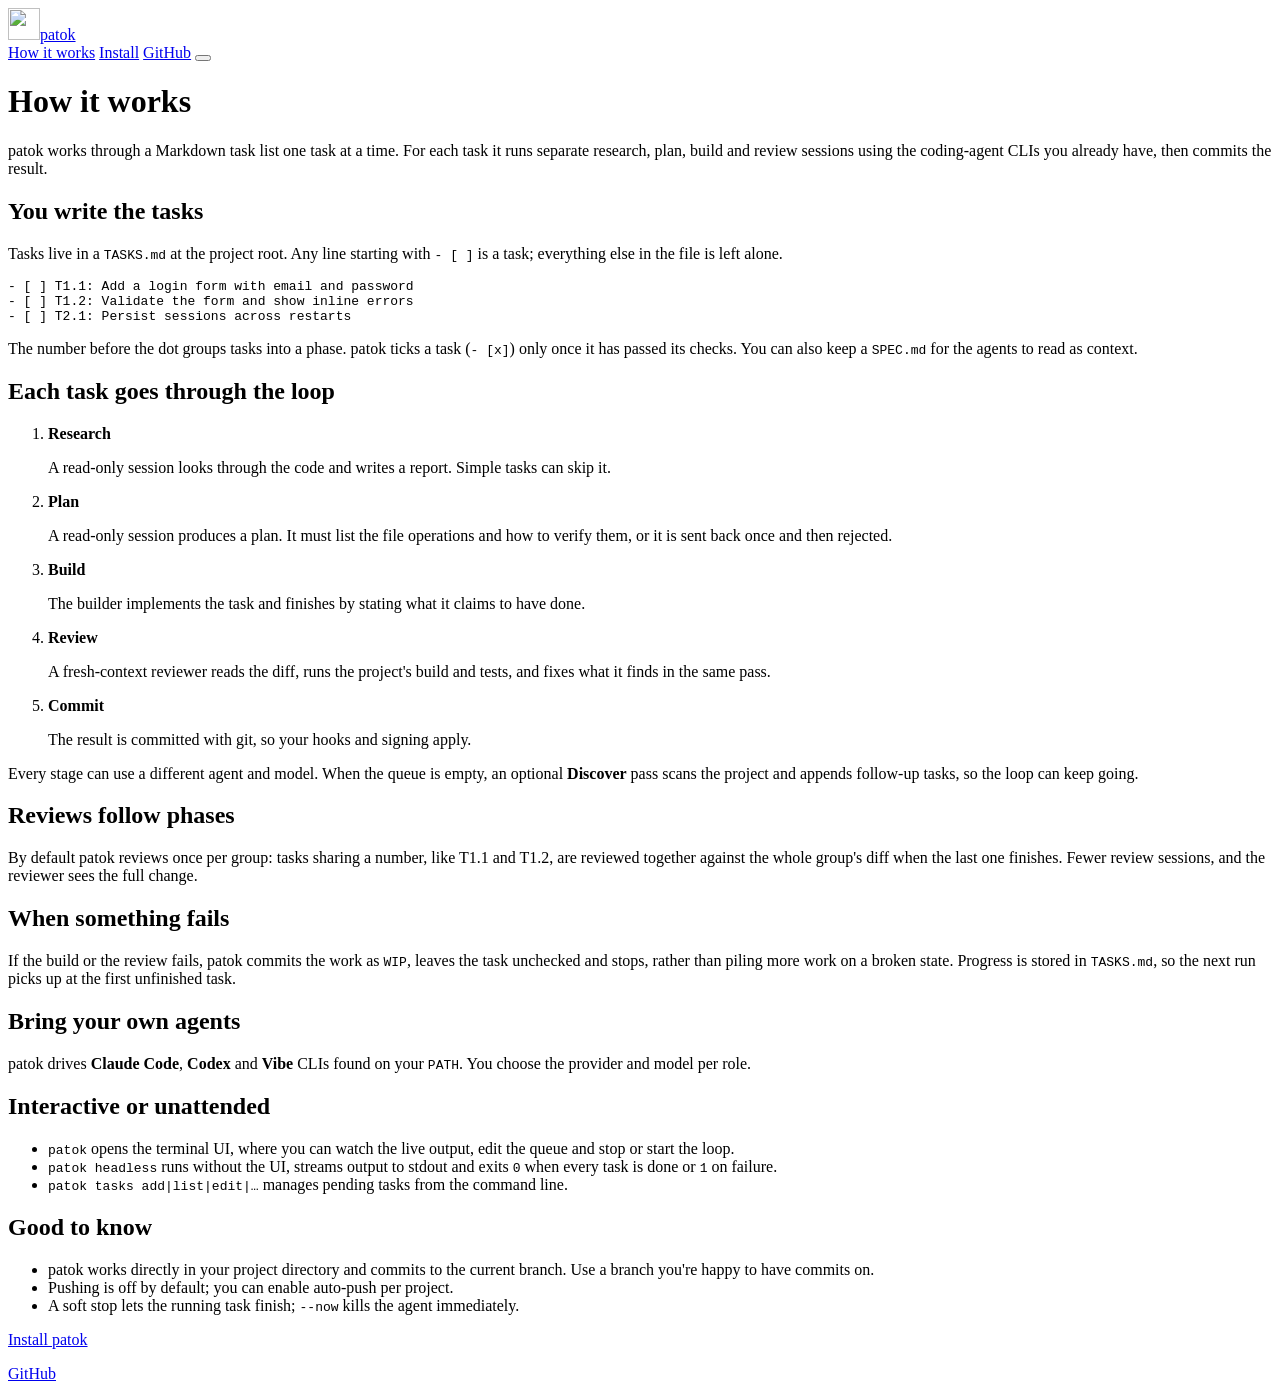
==== public/how-it-works/index.html @ 9f5209d3 "Add How it works page with agent-colored loop stages New /how-it-works/ page explains the task list," ====
<!doctype html>
<html lang="en">
<head>
<meta charset="utf-8">
<meta name="viewport" content="width=device-width, initial-scale=1">
<title>How patok works</title>
<link rel="icon" href="/favicon.svg" type="image/svg+xml">
<link rel="icon" href="/favicon.ico" sizes="48x48">
<link rel="apple-touch-icon" href="/apple-touch-icon.png">
<meta name="description" content="How patok turns a Markdown task list into commits: research, plan, build and review, one task at a time.">
<link rel="stylesheet" href="/style.css">
<script src="/theme.js"></script>
</head>
<body>
<nav class="nav">
  <a class="home" href="/"><img src="/logo.svg" alt="" width="32" height="32">patok</a>
  <div class="links">
    <a href="/how-it-works/">How it works</a>
    <a href="/install/">Install</a>
    <a href="https://github.com/patok-dev/patok">GitHub</a>
    <button type="button" class="theme-toggle" aria-label="Toggle dark theme"></button>
  </div>
</nav>

<main class="page">
  <h1>How it works</h1>
  <p>patok works through a Markdown task list one task at a time. For each task it runs
    separate research, plan, build and review sessions using the coding-agent CLIs you
    already have, then commits the result.</p>

  <h2>You write the tasks</h2>
  <p>Tasks live in a <code>TASKS.md</code> at the project root. Any line starting with
    <code>- [ ]</code> is a task; everything else in the file is left alone.</p>
<pre><code>- [ ] T1.1: Add a login form with email and password
- [ ] T1.2: Validate the form and show inline errors
- [ ] T2.1: Persist sessions across restarts</code></pre>
  <p>The number before the dot groups tasks into a phase. patok ticks a task
    (<code>- [x]</code>) only once it has passed its checks. You can also keep a
    <code>SPEC.md</code> for the agents to read as context.</p>

  <h2>Each task goes through the loop</h2>
  <ol class="steps">
    <li class="research"><strong>Research</strong>
      <p>A read-only session looks through the code and writes a report. Simple tasks can skip it.</p></li>
    <li class="plan"><strong>Plan</strong>
      <p>A read-only session produces a plan. It must list the file operations and how to verify
        them, or it is sent back once and then rejected.</p></li>
    <li class="build"><strong>Build</strong>
      <p>The builder implements the task and finishes by stating what it claims to have done.</p></li>
    <li class="review"><strong>Review</strong>
      <p>A fresh-context reviewer reads the diff, runs the project's build and tests, and fixes what
        it finds in the same pass.</p></li>
    <li><strong>Commit</strong>
      <p>The result is committed with git, so your hooks and signing apply.</p></li>
  </ol>
  <p>Every stage can use a different agent and model. When the queue is empty, an optional
    <strong class="agent-discover">Discover</strong> pass scans the project and appends follow-up tasks, so the loop can
    keep going.</p>

  <h2>Reviews follow phases</h2>
  <p>By default patok reviews once per group: tasks sharing a number, like T1.1 and T1.2, are
    reviewed together against the whole group's diff when the last one finishes. Fewer review
    sessions, and the reviewer sees the full change.</p>

  <h2>When something fails</h2>
  <p>If the build or the review fails, patok commits the work as <code>WIP</code>, leaves the task
    unchecked and stops, rather than piling more work on a broken state. Progress is stored in
    <code>TASKS.md</code>, so the next run picks up at the first unfinished task.</p>

  <h2>Bring your own agents</h2>
  <p>patok drives <strong>Claude Code</strong>, <strong>Codex</strong> and <strong>Vibe</strong>
    CLIs found on your <code>PATH</code>. You choose the provider and model per role.</p>

  <h2>Interactive or unattended</h2>
  <ul>
    <li><code>patok</code> opens the terminal UI, where you can watch the live output, edit the queue
      and stop or start the loop.</li>
    <li><code>patok headless</code> runs without the UI, streams output to stdout and exits
      <code>0</code> when every task is done or <code>1</code> on failure.</li>
    <li><code>patok tasks add|list|edit|…</code> manages pending tasks from the command line.</li>
  </ul>

  <h2>Good to know</h2>
  <ul>
    <li>patok works directly in your project directory and commits to the current branch. Use a
      branch you're happy to have commits on.</li>
    <li>Pushing is off by default; you can enable auto-push per project.</li>
    <li>A soft stop lets the running task finish; <code>--now</code> kills the agent immediately.</li>
  </ul>

  <p class="cta-end"><a class="btn primary" href="/install/">Install patok</a></p>
</main>

<footer><a href="https://github.com/patok-dev/patok">GitHub</a></footer>
<script src="/site.js"></script>
</body>
</html>
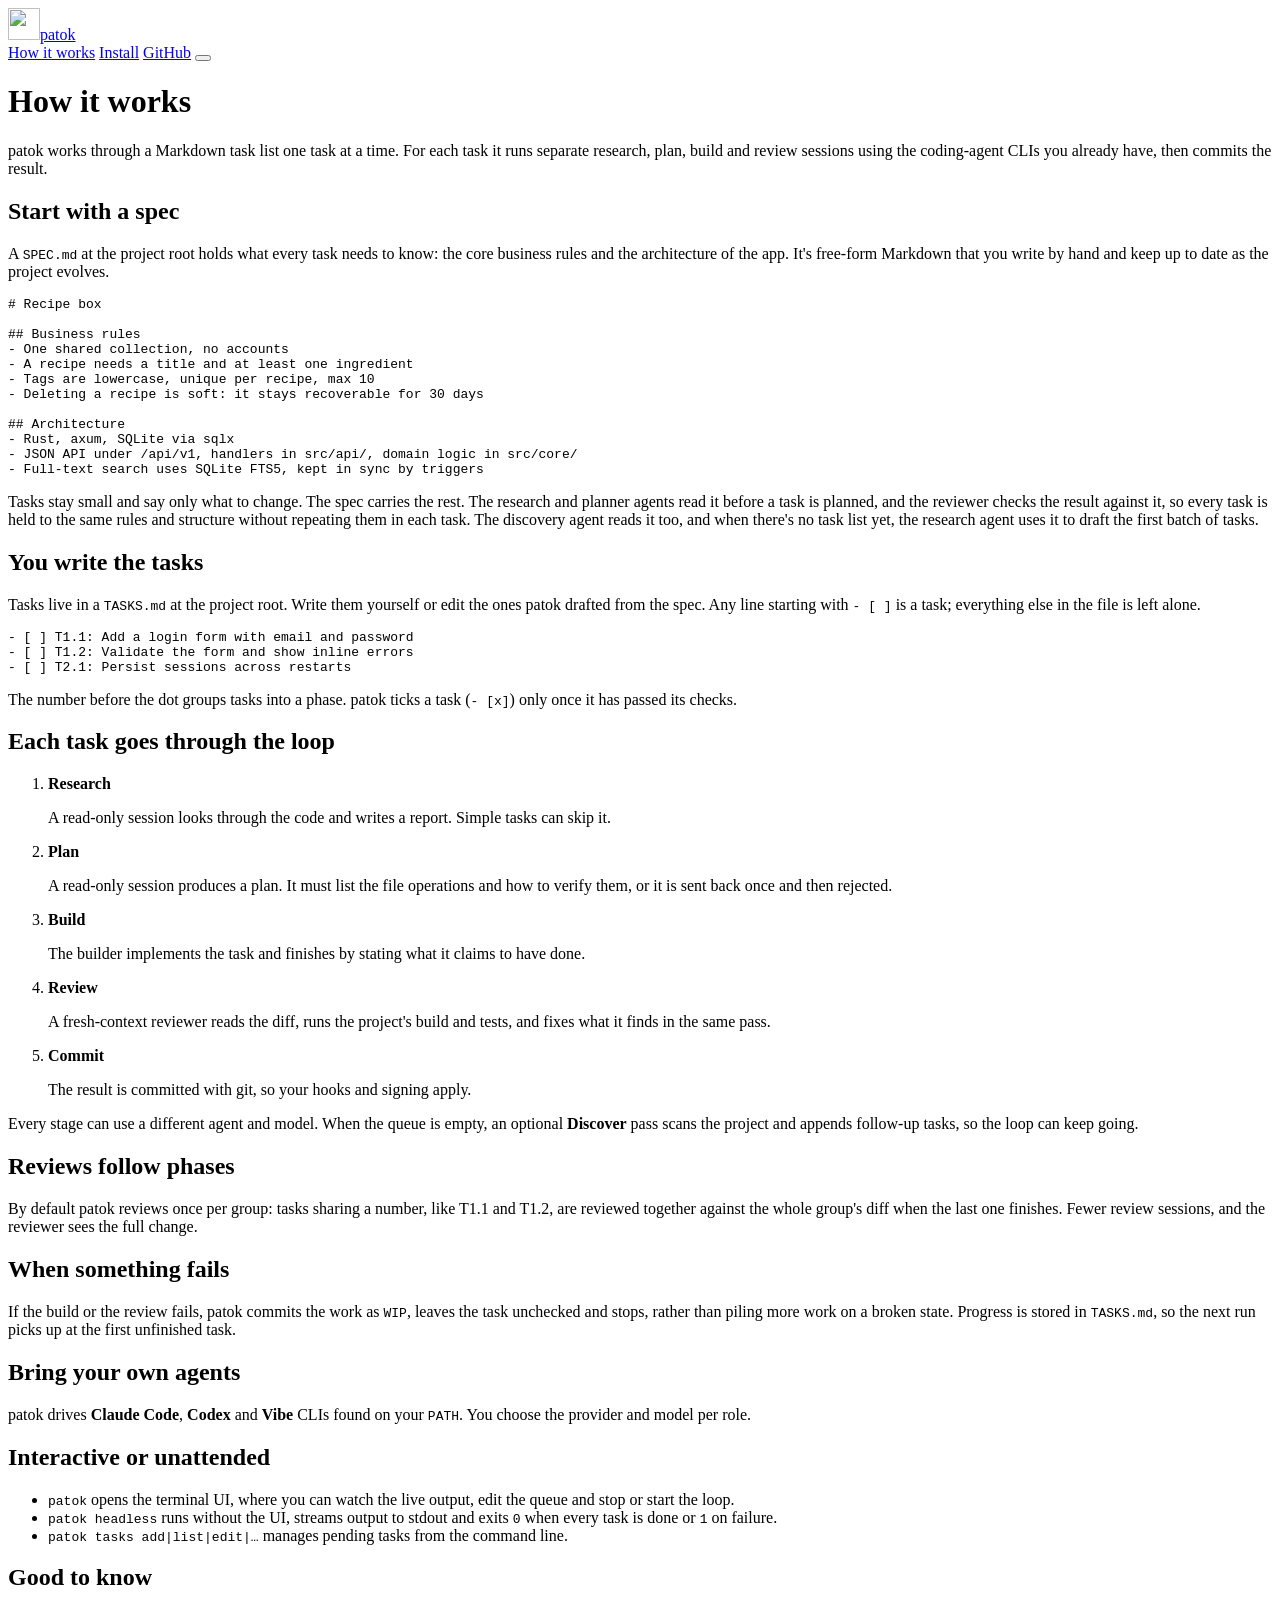
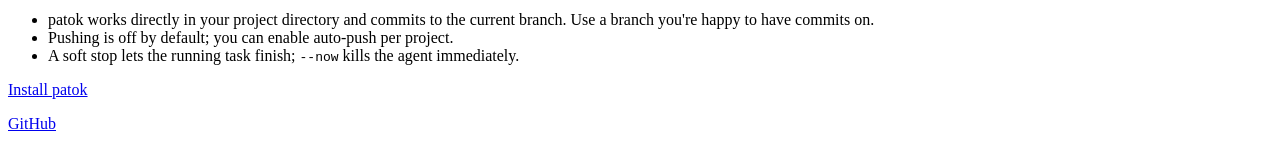
==== commit 135b40a3: "Add spec section to How it works page Explain SPEC.md as shared project knowledge (business rules an" ====
--- a/public/how-it-works/index.html
+++ b/public/how-it-works/index.html
@@ -28,15 +28,37 @@
     separate research, plan, build and review sessions using the coding-agent CLIs you
     already have, then commits the result.</p>
 
+  <h2>Start with a spec</h2>
+  <p>A <code>SPEC.md</code> at the project root holds what every task needs to know: the core
+    business rules and the architecture of the app. It's free-form Markdown that you write
+    by hand and keep up to date as the project evolves.</p>
+<pre><code># Recipe box
+
+## Business rules
+- One shared collection, no accounts
+- A recipe needs a title and at least one ingredient
+- Tags are lowercase, unique per recipe, max 10
+- Deleting a recipe is soft: it stays recoverable for 30 days
+
+## Architecture
+- Rust, axum, SQLite via sqlx
+- JSON API under /api/v1, handlers in src/api/, domain logic in src/core/
+- Full-text search uses SQLite FTS5, kept in sync by triggers</code></pre>
+  <p>Tasks stay small and say only what to change. The spec carries the rest. The research and
+    planner agents read it before a task is planned, and the reviewer checks the result against it,
+    so every task is held to the same rules and structure without repeating them in each task. The
+    discovery agent reads it too, and when there's no task list yet, the research agent uses it to
+    draft the first batch of tasks.</p>
+
   <h2>You write the tasks</h2>
-  <p>Tasks live in a <code>TASKS.md</code> at the project root. Any line starting with
-    <code>- [ ]</code> is a task; everything else in the file is left alone.</p>
+  <p>Tasks live in a <code>TASKS.md</code> at the project root. Write them yourself or edit the
+    ones patok drafted from the spec. Any line starting with <code>- [ ]</code> is a task;
+    everything else in the file is left alone.</p>
 <pre><code>- [ ] T1.1: Add a login form with email and password
 - [ ] T1.2: Validate the form and show inline errors
 - [ ] T2.1: Persist sessions across restarts</code></pre>
   <p>The number before the dot groups tasks into a phase. patok ticks a task
-    (<code>- [x]</code>) only once it has passed its checks. You can also keep a
-    <code>SPEC.md</code> for the agents to read as context.</p>
+    (<code>- [x]</code>) only once it has passed its checks.</p>
 
   <h2>Each task goes through the loop</h2>
   <ol class="steps">
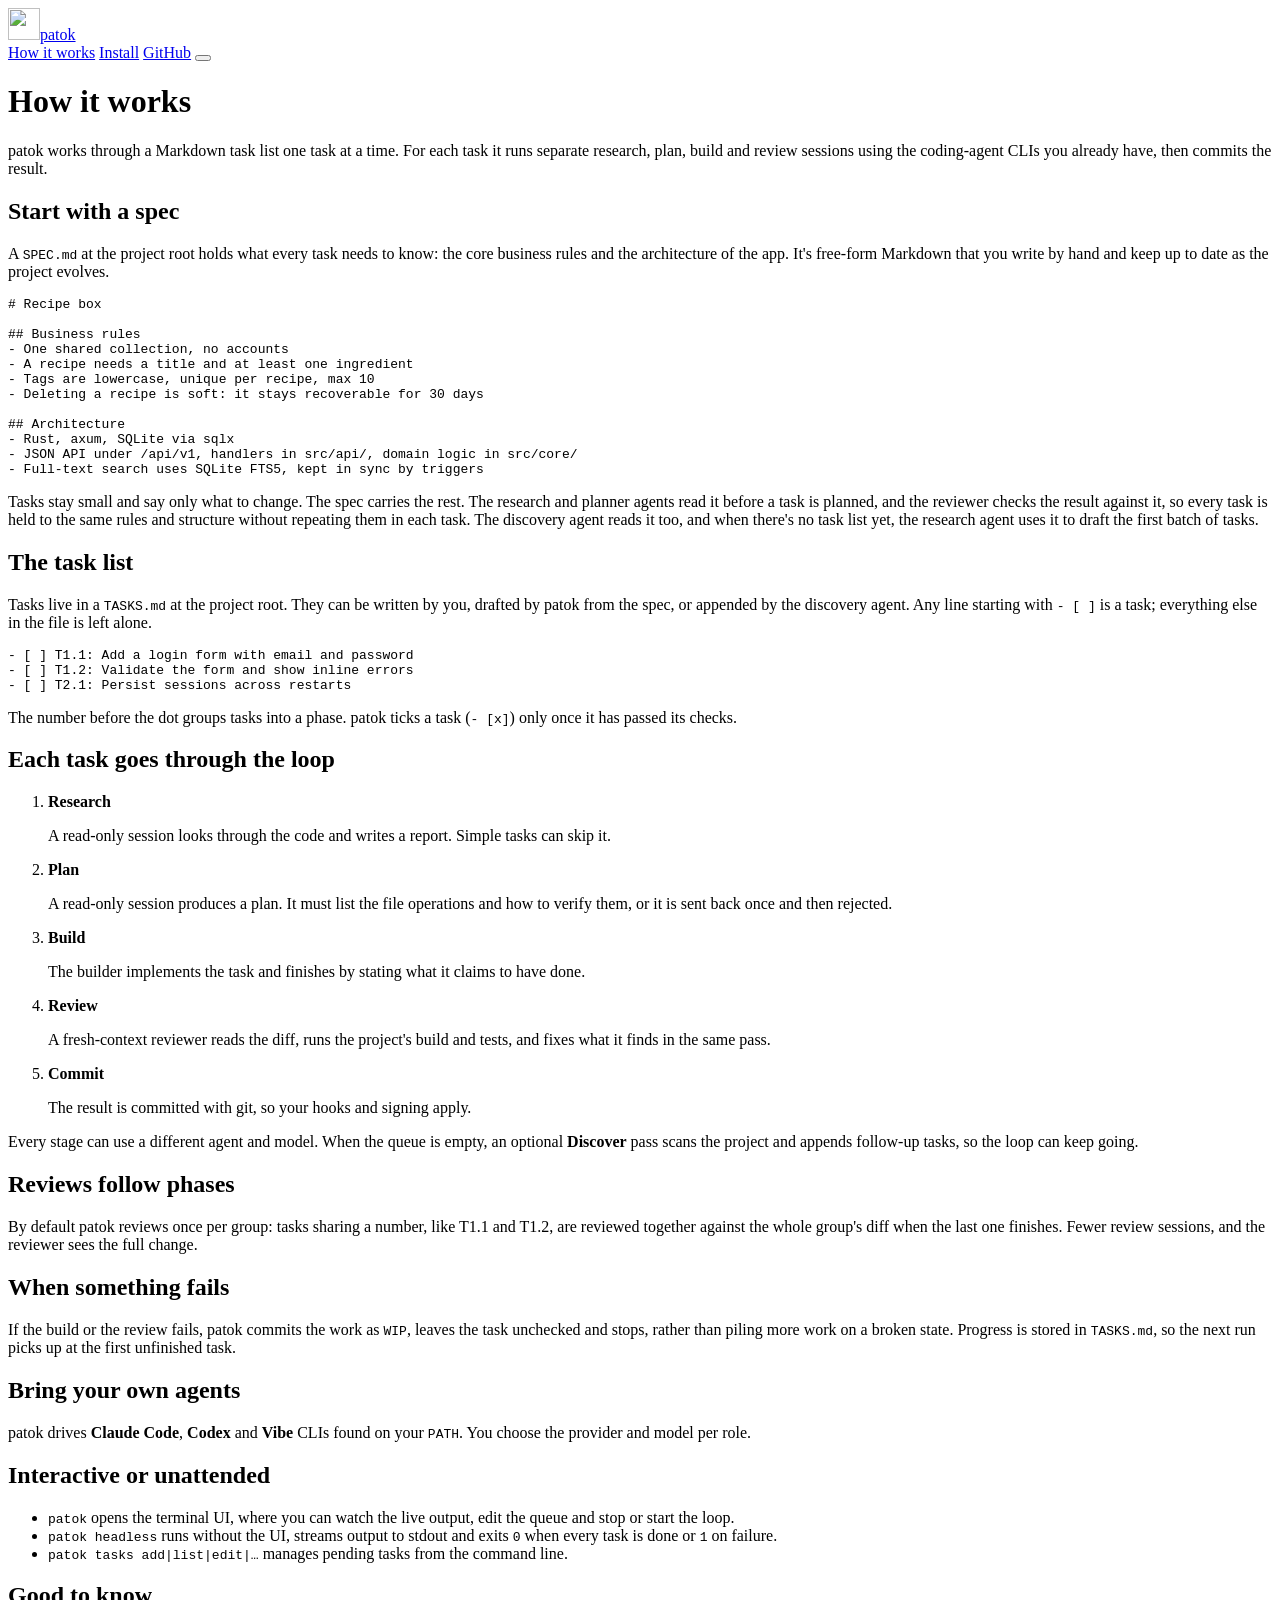
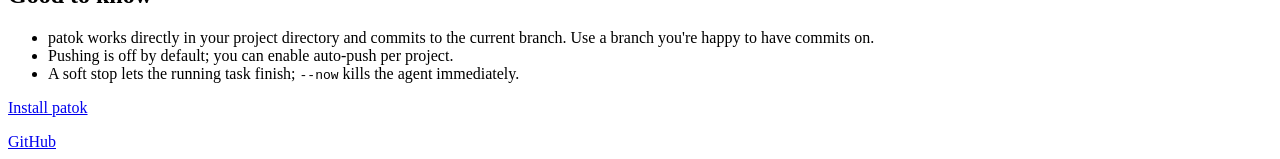
==== commit 3ad1df10: "Rename tasks section and note tasks aren't only user-written Co-Authored-By: Claude Sonnet 5.5 <nore" ====
--- a/public/how-it-works/index.html
+++ b/public/how-it-works/index.html
@@ -50,10 +50,10 @@
     discovery agent reads it too, and when there's no task list yet, the research agent uses it to
     draft the first batch of tasks.</p>
 
-  <h2>You write the tasks</h2>
-  <p>Tasks live in a <code>TASKS.md</code> at the project root. Write them yourself or edit the
-    ones patok drafted from the spec. Any line starting with <code>- [ ]</code> is a task;
-    everything else in the file is left alone.</p>
+  <h2>The task list</h2>
+  <p>Tasks live in a <code>TASKS.md</code> at the project root. They can be written by you,
+    drafted by patok from the spec, or appended by the discovery agent. Any line starting with
+    <code>- [ ]</code> is a task; everything else in the file is left alone.</p>
 <pre><code>- [ ] T1.1: Add a login form with email and password
 - [ ] T1.2: Validate the form and show inline errors
 - [ ] T2.1: Persist sessions across restarts</code></pre>
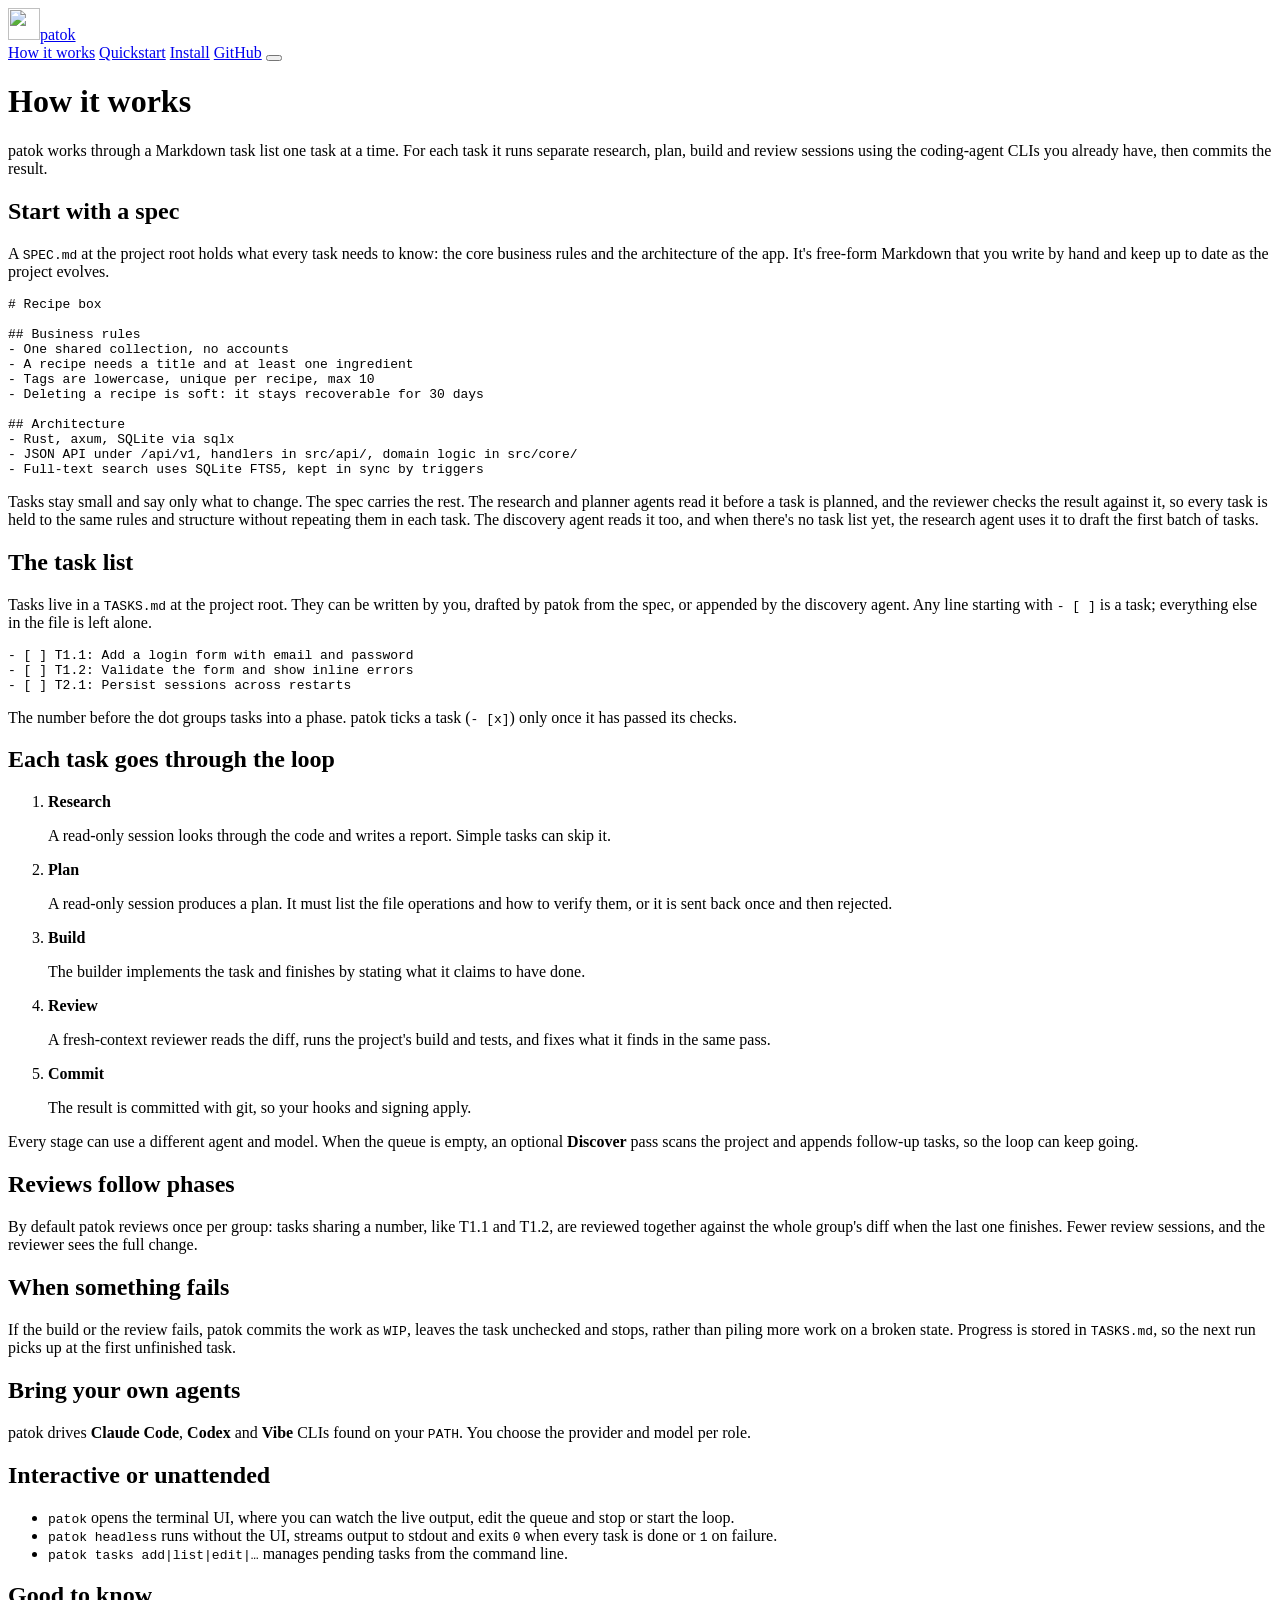
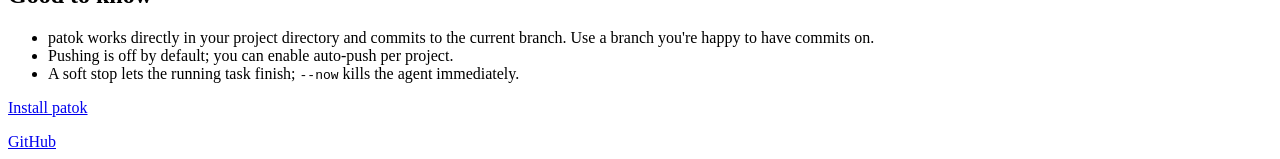
==== commit d1fc1575: "Add quickstart page Short TUI-focused path from install to a running build loop: prerequisites, spec" ====
--- a/public/how-it-works/index.html
+++ b/public/how-it-works/index.html
@@ -16,6 +16,7 @@
   <a class="home" href="/"><img src="/logo.svg" alt="" width="32" height="32">patok</a>
   <div class="links">
     <a href="/how-it-works/">How it works</a>
+    <a href="/quickstart/">Quickstart</a>
     <a href="/install/">Install</a>
     <a href="https://github.com/patok-dev/patok">GitHub</a>
     <button type="button" class="theme-toggle" aria-label="Toggle dark theme"></button>
